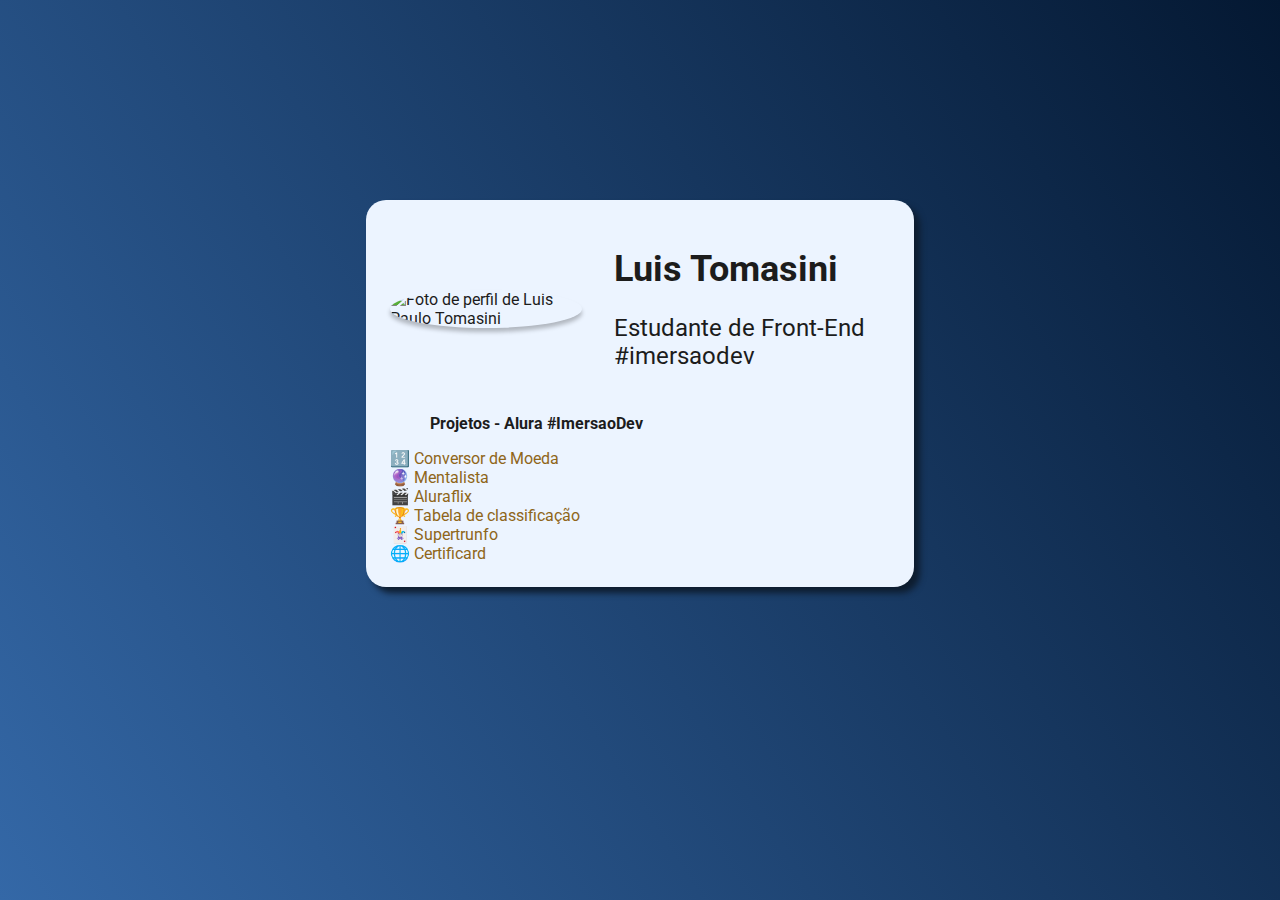
==== aula09/index.html @ 643bb315 "Initial commit" ====
<!DOCTYPE html>
<html lang="en" >
<head>
  <meta charset="UTF-8">
  <title>CodePen - Alura - ImersaoDev - Aula09 - Portfólio</title>
  <link rel="stylesheet" href="./style.css">

</head>

<body>
  
  <div class="container">
    <header class="perfil">
      <img class="perfil-foto" src="https://github.com/luistomasini.png" alt="Foto de perfil de Luis Paulo Tomasini">
      <div class="titulo">
        <h1>Luis Tomasini</h1>
        <h3>Estudante de Front-End #imersaodev</h3>
      </div>
    </header>

    <main class="projetos">
      <ul>Projetos - Alura #ImersaoDev</ul>
        <li><a href="https://codepen.io/luistomasini/pen/eYrNaXy" target="_blank">🔢 Conversor de Moeda</a></li>
        <li><a href="https://codepen.io/luistomasini/pen/vYjNorJ" target="_blank">🔮 Mentalista</a></li>
        <li><a href="https://codepen.io/luistomasini/pen/wvjMYQL" target="_blank">🎬 Aluraflix</a></li>
        <li><a href="https://codepen.io/luistomasini/pen/yLjJrpv" target="_blank">🏆 Tabela de classificação</a></li>
        <li><a href="https://codepen.io/luistomasini/pen/YzLGjXr" target="_blank">🃏 Supertrunfo</a></li>
        <li><a href="#" target="_blank">🌐 Certificard</a></li>
        
    </main>
  </div>

</body>
</html>
---- aula09/style.css ----
@import url('https://fonts.googleapis.com/css2?family=Roboto:wght@400;700&display=swap');

body {
  background: linear-gradient(236.85deg, #041832, #3468A7);
  background-attachment: fixed;
  font-family: 'Roboto', sans-serif;
}

.container {
  display: flex;
  flex-direction: column;
  background: #ECF4FF;
  margin: 200px auto;
  box-shadow: 6px 6px 6px #0E1D2F;
  border-radius: 20px;
  color: #1C1C1C;
  padding: 24px;
  max-width:500px;
  width: 500px;
}

.perfil {
  display: flex;
  align-items: center;


}

.perfil-foto {
  border-radius: 50%;
  max-height: 160px;
  box-shadow: 0px 4px 4px rgba(0, 0, 0, 0.25);
  transition: transform .3s
}

.perfil-foto:hover {
  transform: scale(1.1)
}

.titulo {
  margin-left: 32px;
}

.titulo h1 {
  font-weight: 700;
  font-size: 36px
}

.titulo h3 {
  font-weight: 400;
  font-size: 24px;
}

.projetos {
  display: flex;
  flex-direction: column;
  list-style: none;
  
}

ul {
  margin-top: 20px;
  font-weight: 700;
}

a:visited, a:link {
  text-decoration: none;
  color: #8F661A;
}

a:hover {
  color: #DBA43D;  
}
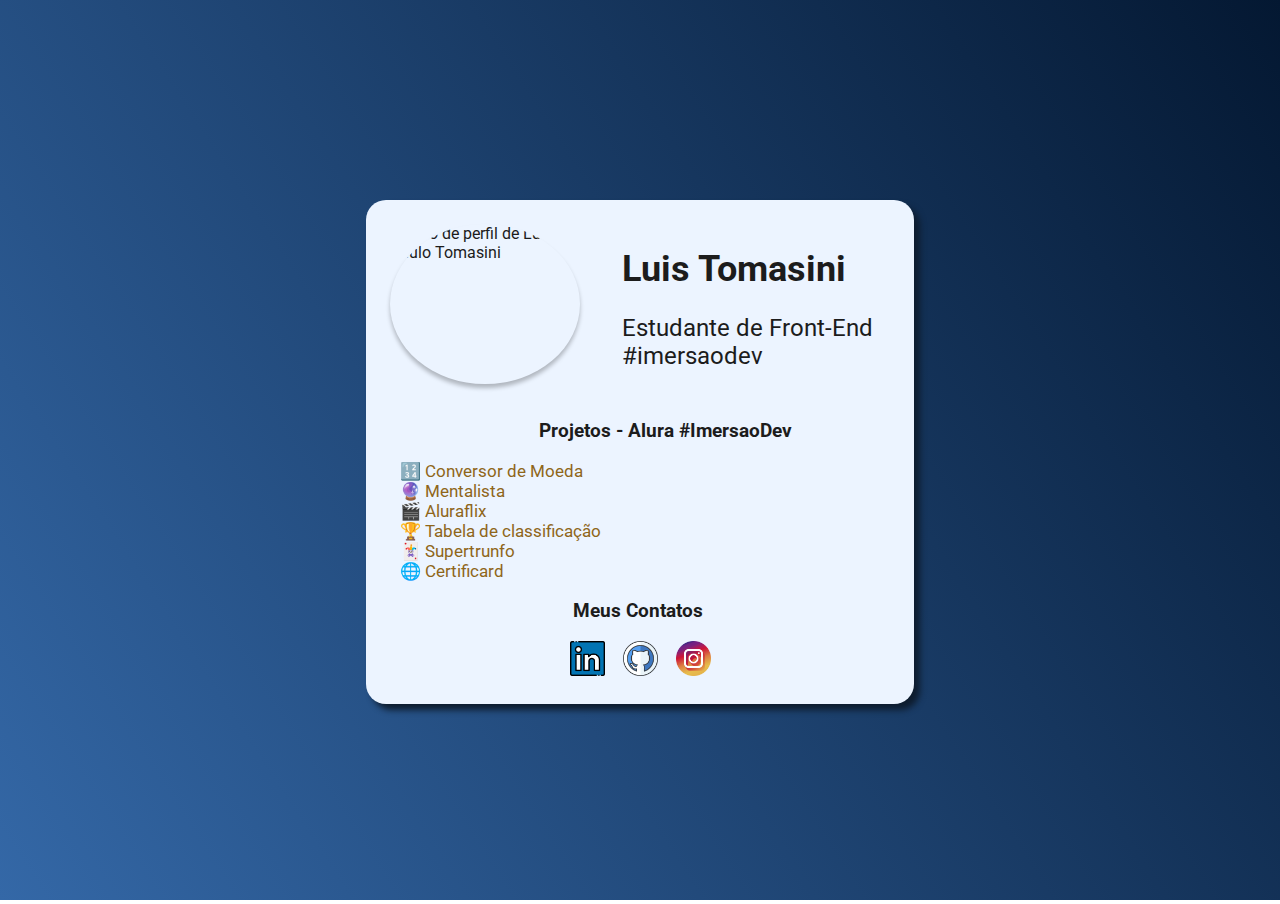
==== commit dec7dfe9: "portfolio update" ====
--- a/aula09/index.html
+++ b/aula09/index.html
@@ -28,7 +28,15 @@
         <li><a href="#" target="_blank">🌐 Certificard</a></li>
         
     </main>
+    <footer>
+      <div class="contacts">
+        <h3>Meus Contatos</h3>
+        <a href="https://www.linkedin.com/in/luis-paulo-tomasini-503474234/" target="_blank"><img src="icons/linkedin.png" alt="Ícone Linkedin" title="Linkedin"></a>
+        <a href="https://github.com/luistomasini" target="_blank"><img src="icons/github.png" alt="Ícone Github" title="Github"></a>
+        <a href="https://www.instagram.com/leatles2/" target="_blank"><img src="icons/logotipo-do-instagram.png" alt="Ícone Instagram" title="Instagram"></a>
+      </div>
+    </footer>
   </div>
-
+  <script src="script.js"></script>
 </body>
 </html>
--- a/aula09/style.css
+++ b/aula09/style.css
@@ -21,8 +21,9 @@
 
 .perfil {
   display: flex;
-  align-items: center;
-
+  justify-content: center;
+  background-color:
+  text;
 
 }
 
@@ -30,7 +31,7 @@
   border-radius: 50%;
   max-height: 160px;
   box-shadow: 0px 4px 4px rgba(0, 0, 0, 0.25);
-  transition: transform .3s
+  transition: transform .3s;
 }
 
 .perfil-foto:hover {
@@ -55,12 +56,17 @@
   display: flex;
   flex-direction: column;
   list-style: none;
-  
-}
+  margin-top: 5px;
+  padding-left: 10px;
+  font-size: 17px;
+  }
 
 ul {
   margin-top: 20px;
   font-weight: 700;
+  text-align: center;
+  font-size: 1.2rem
+
 }
 
 a:visited, a:link {
@@ -70,4 +76,24 @@
 
 a:hover {
   color: #DBA43D;  
+}
+
+h1, h3 {
+  padding-left: 10px;
+}
+
+footer {
+  display: flex;
+  justify-content: center;
+  
+}
+
+footer img {
+  width: 35px;
+  padding: 0 7px 0 7px;
+  transition: transform .3s;
+}
+
+footer img:hover {
+  transform: scale(1.1)
 }